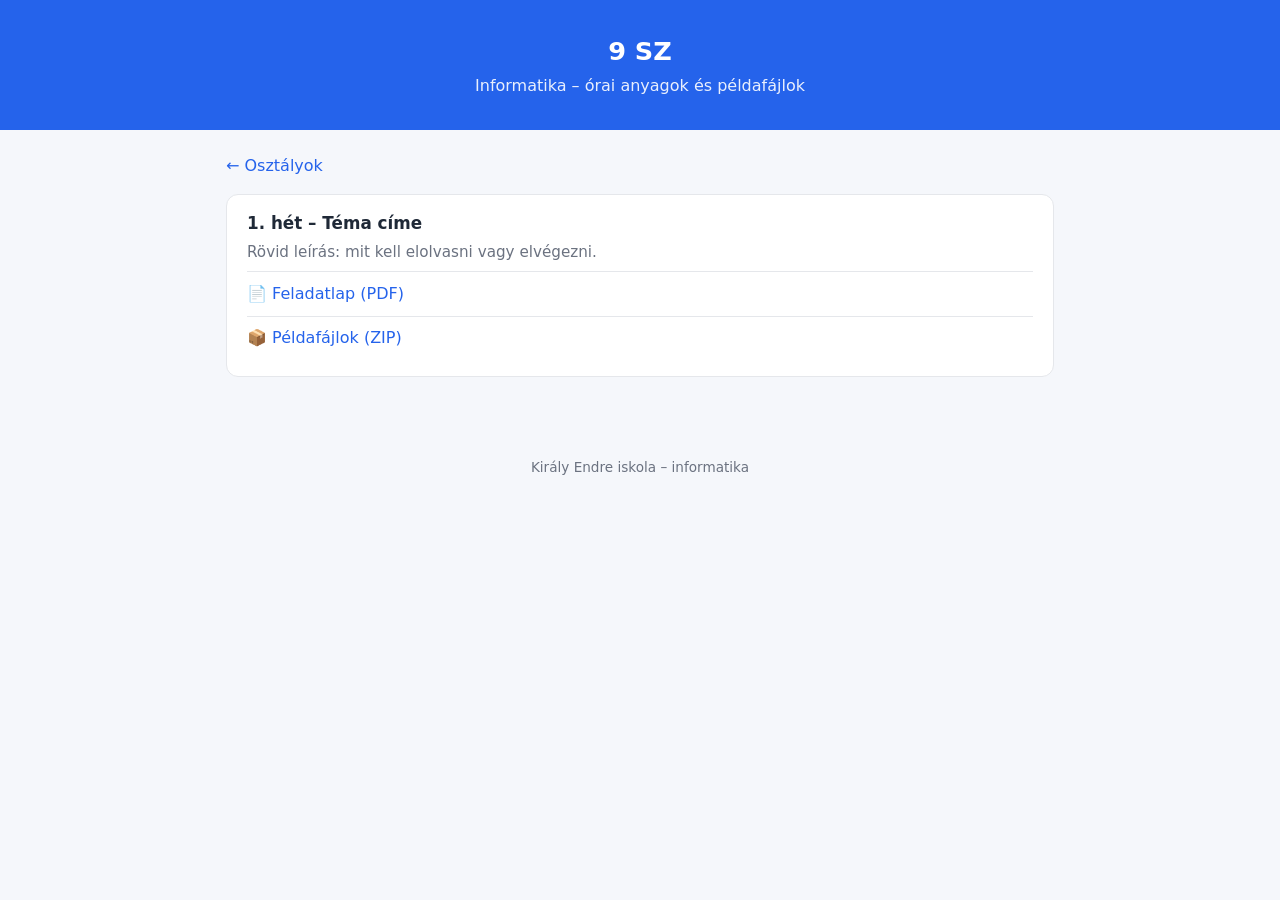
==== 9_SZ/index.html @ 79f8798e "Add files via upload" ====
<!DOCTYPE html>
<html lang="hu">
<head>
  <meta charset="utf-8">
  <meta name="viewport" content="width=device-width, initial-scale=1">
  <title>9 SZ – informatika</title>
  <link rel="stylesheet" href="../assets/style.css">
</head>
<body>
  <header>
    <h1>9 SZ</h1>
    <p>Informatika – órai anyagok és példafájlok</p>
  </header>
  <main>
    <a class="back" href="../">← Osztályok</a>

    <!-- Új hét: másold ki az alábbi blokkot a lista ELEJÉRE, és írd át. -->
    <section class="week">
      <h3>1. hét – Téma címe</h3>
      <p class="desc">Rövid leírás: mit kell elolvasni vagy elvégezni.</p>
      <ul>
        <li><a href="01_het/feladatlap.pdf" download>📄 Feladatlap (PDF)</a></li>
        <li><a href="01_het/peldafajlok.zip" download>📦 Példafájlok (ZIP)</a></li>
      </ul>
    </section>
  </main>
  <footer>Király Endre iskola – informatika</footer>
</body>
</html>
---- assets/style.css ----
:root{--bg:#f5f7fb;--card:#fff;--text:#1f2937;--muted:#6b7280;--accent:#2563eb;--border:#e5e7eb}
*{box-sizing:border-box}
body{margin:0;font-family:system-ui,-apple-system,"Segoe UI",Roboto,sans-serif;background:var(--bg);color:var(--text);line-height:1.5}
header{background:var(--accent);color:#fff;padding:2rem 1rem;text-align:center}
header h1{margin:0 0 .25rem;font-size:1.6rem}
header p{margin:0;opacity:.9}
main{max-width:860px;margin:0 auto;padding:1.5rem 1rem 3rem}
h2{font-size:1.15rem;margin:2rem 0 .75rem}
.grid{display:grid;grid-template-columns:repeat(auto-fill,minmax(140px,1fr));gap:.75rem}
.card{display:block;background:var(--card);border:1px solid var(--border);border-radius:12px;padding:1rem;text-align:center;text-decoration:none;color:var(--text);font-weight:600;font-size:1.1rem;transition:transform .1s,box-shadow .1s}
.card:hover,.card:focus{transform:translateY(-2px);box-shadow:0 4px 12px rgba(0,0,0,.1);border-color:var(--accent)}
.week{background:var(--card);border:1px solid var(--border);border-radius:12px;padding:1rem 1.25rem;margin-bottom:1rem}
.week h3{margin:0 0 .25rem;font-size:1.05rem}
.week .desc{color:var(--muted);margin:0 0 .5rem;font-size:.95rem}
.week ul{list-style:none;margin:0;padding:0}
.week li a{display:block;padding:.6rem 0;border-top:1px solid var(--border);color:var(--accent);text-decoration:none;word-break:break-word}
.week li a:hover{text-decoration:underline}
.back{display:inline-block;margin-bottom:1rem;color:var(--accent);text-decoration:none}
footer{text-align:center;color:var(--muted);font-size:.85rem;padding:1rem}
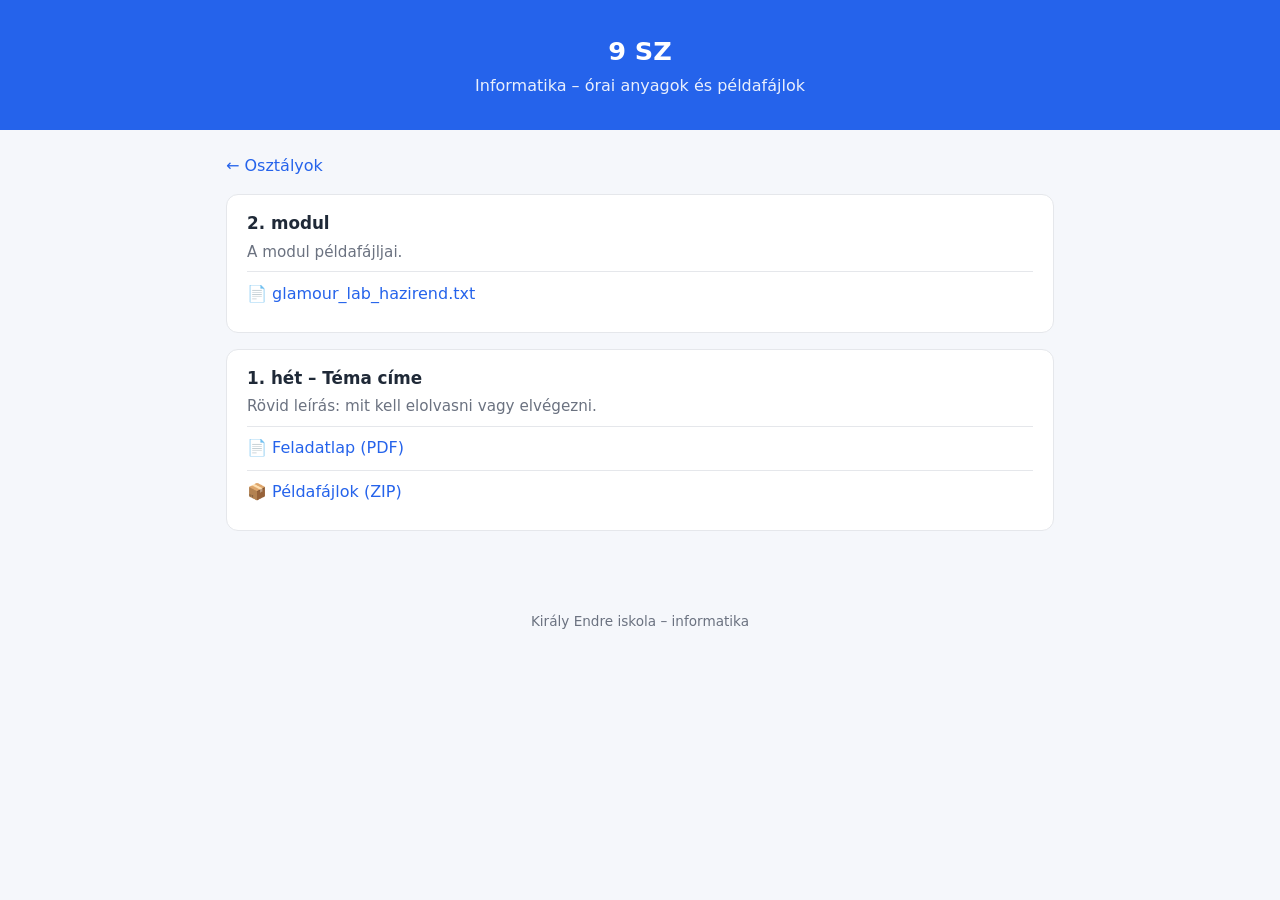
==== commit 3f889f87: "9_SZ: Modul2 példafájl" ====
--- a/9_SZ/index.html
+++ b/9_SZ/index.html
@@ -14,6 +14,14 @@
   <main>
     <a class="back" href="../">← Osztályok</a>
 
+    <section class="week">
+      <h3>2. modul</h3>
+      <p class="desc">A modul példafájljai.</p>
+      <ul>
+        <li><a href="Modul2/glamour_lab_hazirend.txt" download>📄 glamour_lab_hazirend.txt</a></li>
+      </ul>
+    </section>
+
     <!-- Új hét: másold ki az alábbi blokkot a lista ELEJÉRE, és írd át. -->
     <section class="week">
       <h3>1. hét – Téma címe</h3>
